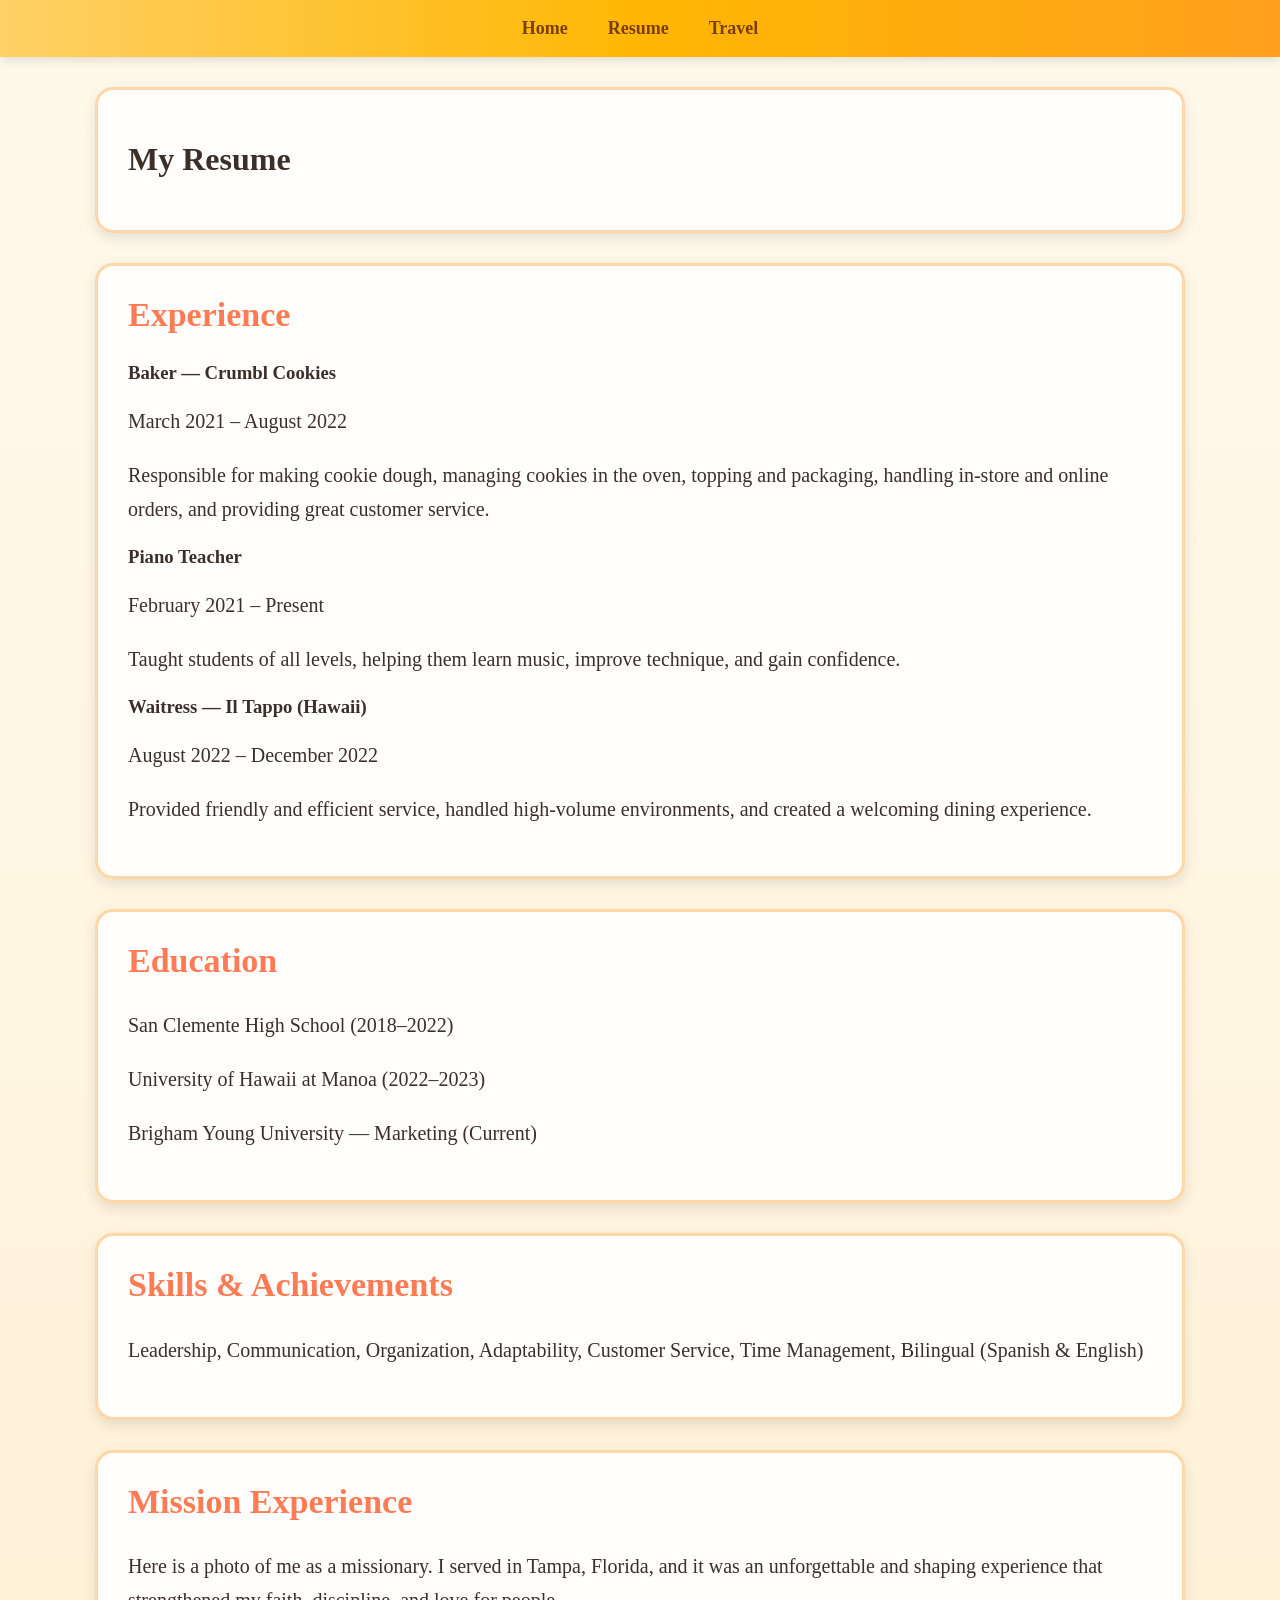
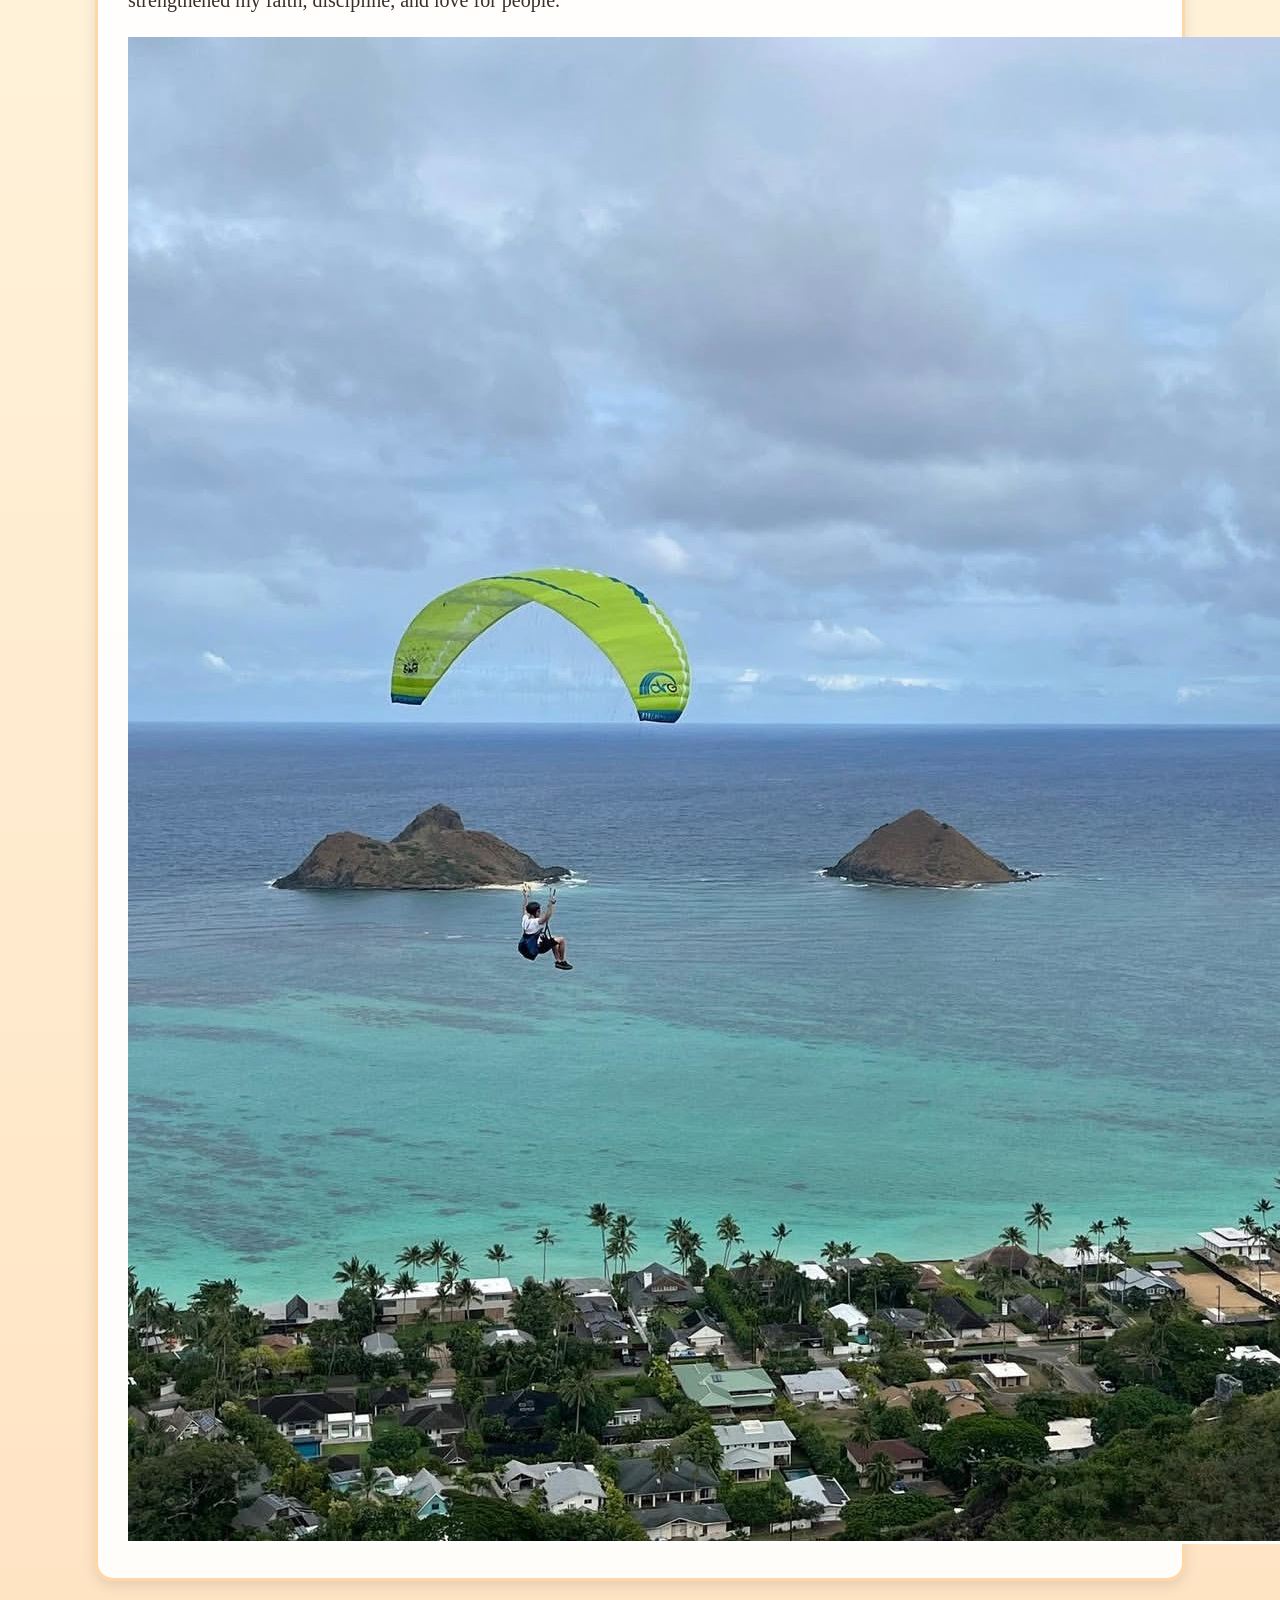
==== resume.html @ fddf5550 "Create resume.html" ====
<!DOCTYPE html>
<html lang="en">
<head>
    <meta charset="UTF-8">
    <title>Resume | Maile Herlean</title>
    <link rel="stylesheet" href="style.css">
</head>
<body>

<div class="nav">
    <a href="index.html">Home</a>
    <a href="resume.html">Resume</a>
    <a href="travel.html">Travel</a>
</div>

<div class="section centered">
    <h1>My Resume</h1>
</div>

<div class="section">
    <h2>Experience</h2>

    <div class="resume-entry">
        <h3>Baker — Crumbl Cookies</h3>
        <p>March 2021 – August 2022</p>
        <p>
            Responsible for making cookie dough, managing cookies in the oven,
            topping and packaging, handling in-store and online orders,
            and providing great customer service.
        </p>
    </div>

    <div class="resume-entry">
        <h3>Piano Teacher</h3>
        <p>February 2021 – Present</p>
        <p>
            Taught students of all levels, helping them learn music,
            improve technique, and gain confidence.
        </p>
    </div>

    <div class="resume-entry">
        <h3>Waitress — Il Tappo (Hawaii)</h3>
        <p>August 2022 – December 2022</p>
        <p>
            Provided friendly and efficient service, handled high-volume
            environments, and created a welcoming dining experience.
        </p>
    </div>
</div>

<div class="section">
    <h2>Education</h2>
    <p>San Clemente High School (2018–2022)</p>
    <p>University of Hawaii at Manoa (2022–2023)</p>
    <p>Brigham Young University — Marketing (Current)</p>
</div>

<div class="section">
    <h2>Skills & Achievements</h2>
    <p>
        Leadership, Communication, Organization, Adaptability,
        Customer Service, Time Management, Bilingual (Spanish & English)
    </p>
</div>

<div class="section centered">
    <h2>Mission Experience</h2>
    <p>
        Here is a photo of me as a missionary. I served in Tampa, Florida,
        and it was an unforgettable and shaping experience that strengthened
        my faith, discipline, and love for people.
    </p>
    <img src="IMG_9642.jpg" class="mission-photo">
</div>

</body>
</html>
---- style.css ----
body {
    margin: 0;
    font-family: Georgia, 'Times New Roman', serif;
    background: linear-gradient(to bottom, #fff9ec, #fff2d9, #ffe4c4);
    color: #3b2f2a;
}

/* NAVBAR */
.nav {
    background: linear-gradient(to right, #ffd166, #ffb703, #ff9f1c);
    padding: 18px;
    text-align: center;
    position: sticky;
    top: 0;
    z-index: 1000;
    box-shadow: 0 3px 10px rgba(0,0,0,0.12);
}

.nav a {
    margin: 0 18px;
    text-decoration: none;
    color: #7a3e00;
    font-weight: bold;
    font-size: 18px;
}

.nav a:hover {
    color: white;
}

/* HERO */
.hero {
    background-image: url("https://images.unsplash.com/photo-1507525428034-b723cf961d3e?auto=format&fit=crop&w=1600&q=80");
    background-size: cover;
    background-position: center;
    height: 430px;
    display: flex;
    justify-content: center;
    align-items: center;
}

.hero-overlay {
    background-color: rgba(255, 248, 230, 0.82);
    padding: 35px 55px;
    border-radius: 18px;
    text-align: center;
    box-shadow: 0 6px 16px rgba(0,0,0,0.12);
}

.hero h1 {
    font-size: 58px;
    margin: 0;
    color: #ff7b54;
}

.tagline {
    font-size: 22px;
    margin-top: 10px;
    color: #0081a7;
    font-weight: bold;
}

/* SECTIONS */
.section {
    width: 80%;
    margin: 30px auto;
    background: rgba(255, 255, 255, 0.92);
    padding: 30px;
    border-radius: 18px;
    box-shadow: 0 5px 14px rgba(0,0,0,0.10);
    border: 3px solid #ffd6a5;
}

.section h2 {
    color: #ff7b54;
    margin-top: 0;
    font-size: 34px;
}

.section p,
.section li {
    font-size: 20px;
    line-height: 1.7;
}

.section a {
    color: #0081a7;
    font-weight: bold;
}

.section a:hover {
    color: #ff7b54;
}

/* IMAGE */
.image-section {
    text-align: center;
}

.main-image {
    width: 80%;
    max-width: 650px;
    border-radius: 16px;
    border: 4px solid #ffd166;
    box-shadow: 0 6px 14px rgba(0,0,0,0.12);
}

/* FOOTER */
.footer {
    text-align: center;
    padding: 20px;
    margin-top: 20px;
    background: linear-gradient(to right, #ffd166, #ffb703, #ff9f1c);
    color: #7a3e00;
    font-weight: bold;
}
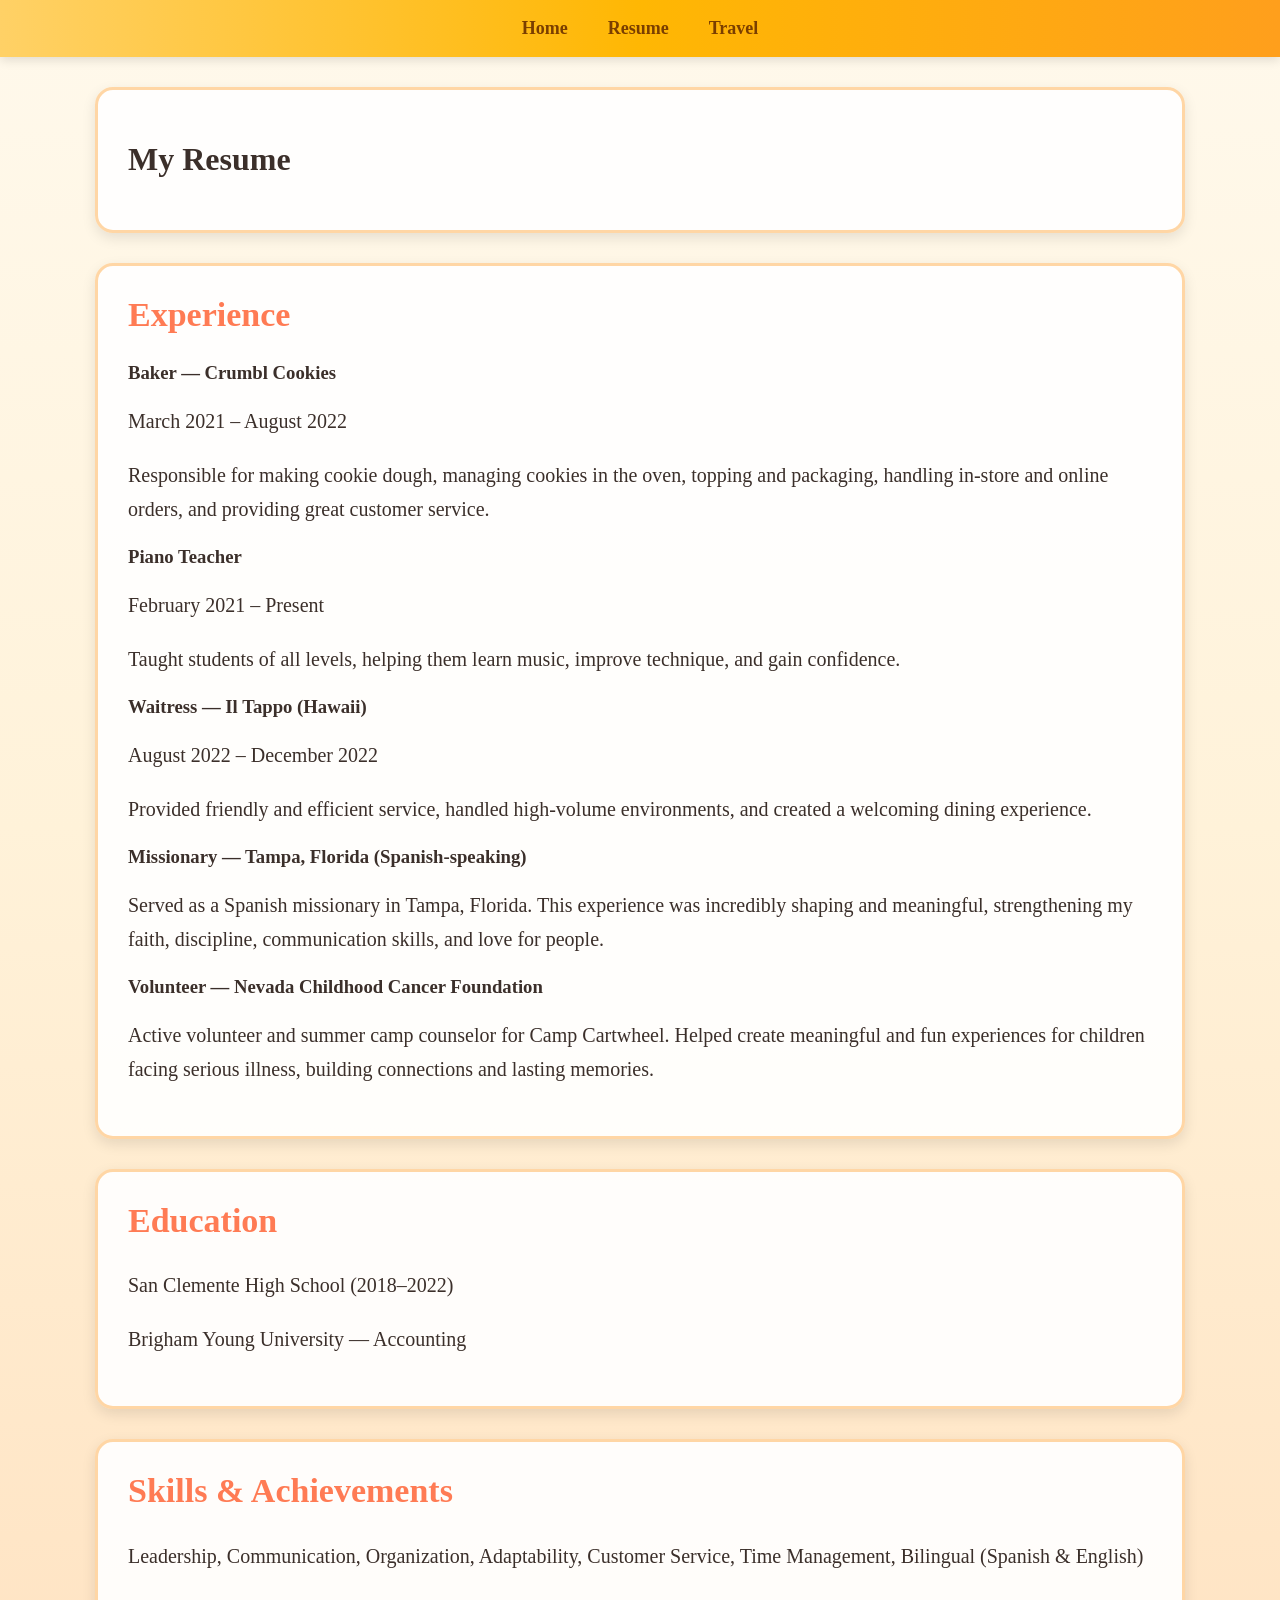
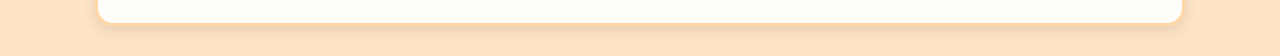
==== commit 1a04509f: "Update resume.html" ====
--- a/resume.html
+++ b/resume.html
@@ -47,13 +47,31 @@
             environments, and created a welcoming dining experience.
         </p>
     </div>
+
+    <div class="resume-entry">
+        <h3>Missionary — Tampa, Florida (Spanish-speaking)</h3>
+        <p>
+            Served as a Spanish missionary in Tampa, Florida. This experience
+            was incredibly shaping and meaningful, strengthening my faith,
+            discipline, communication skills, and love for people.
+        </p>
+    </div>
+
+    <div class="resume-entry">
+        <h3>Volunteer — Nevada Childhood Cancer Foundation</h3>
+        <p>
+            Active volunteer and summer camp counselor for Camp Cartwheel.
+            Helped create meaningful and fun experiences for children facing
+            serious illness, building connections and lasting memories.
+        </p>
+    </div>
+
 </div>
 
 <div class="section">
     <h2>Education</h2>
     <p>San Clemente High School (2018–2022)</p>
-    <p>University of Hawaii at Manoa (2022–2023)</p>
-    <p>Brigham Young University — Marketing (Current)</p>
+    <p>Brigham Young University — Accounting</p>
 </div>
 
 <div class="section">
@@ -64,15 +82,5 @@
     </p>
 </div>
 
-<div class="section centered">
-    <h2>Mission Experience</h2>
-    <p>
-        Here is a photo of me as a missionary. I served in Tampa, Florida,
-        and it was an unforgettable and shaping experience that strengthened
-        my faith, discipline, and love for people.
-    </p>
-    <img src="IMG_9642.jpg" class="mission-photo">
-</div>
-
 </body>
 </html>
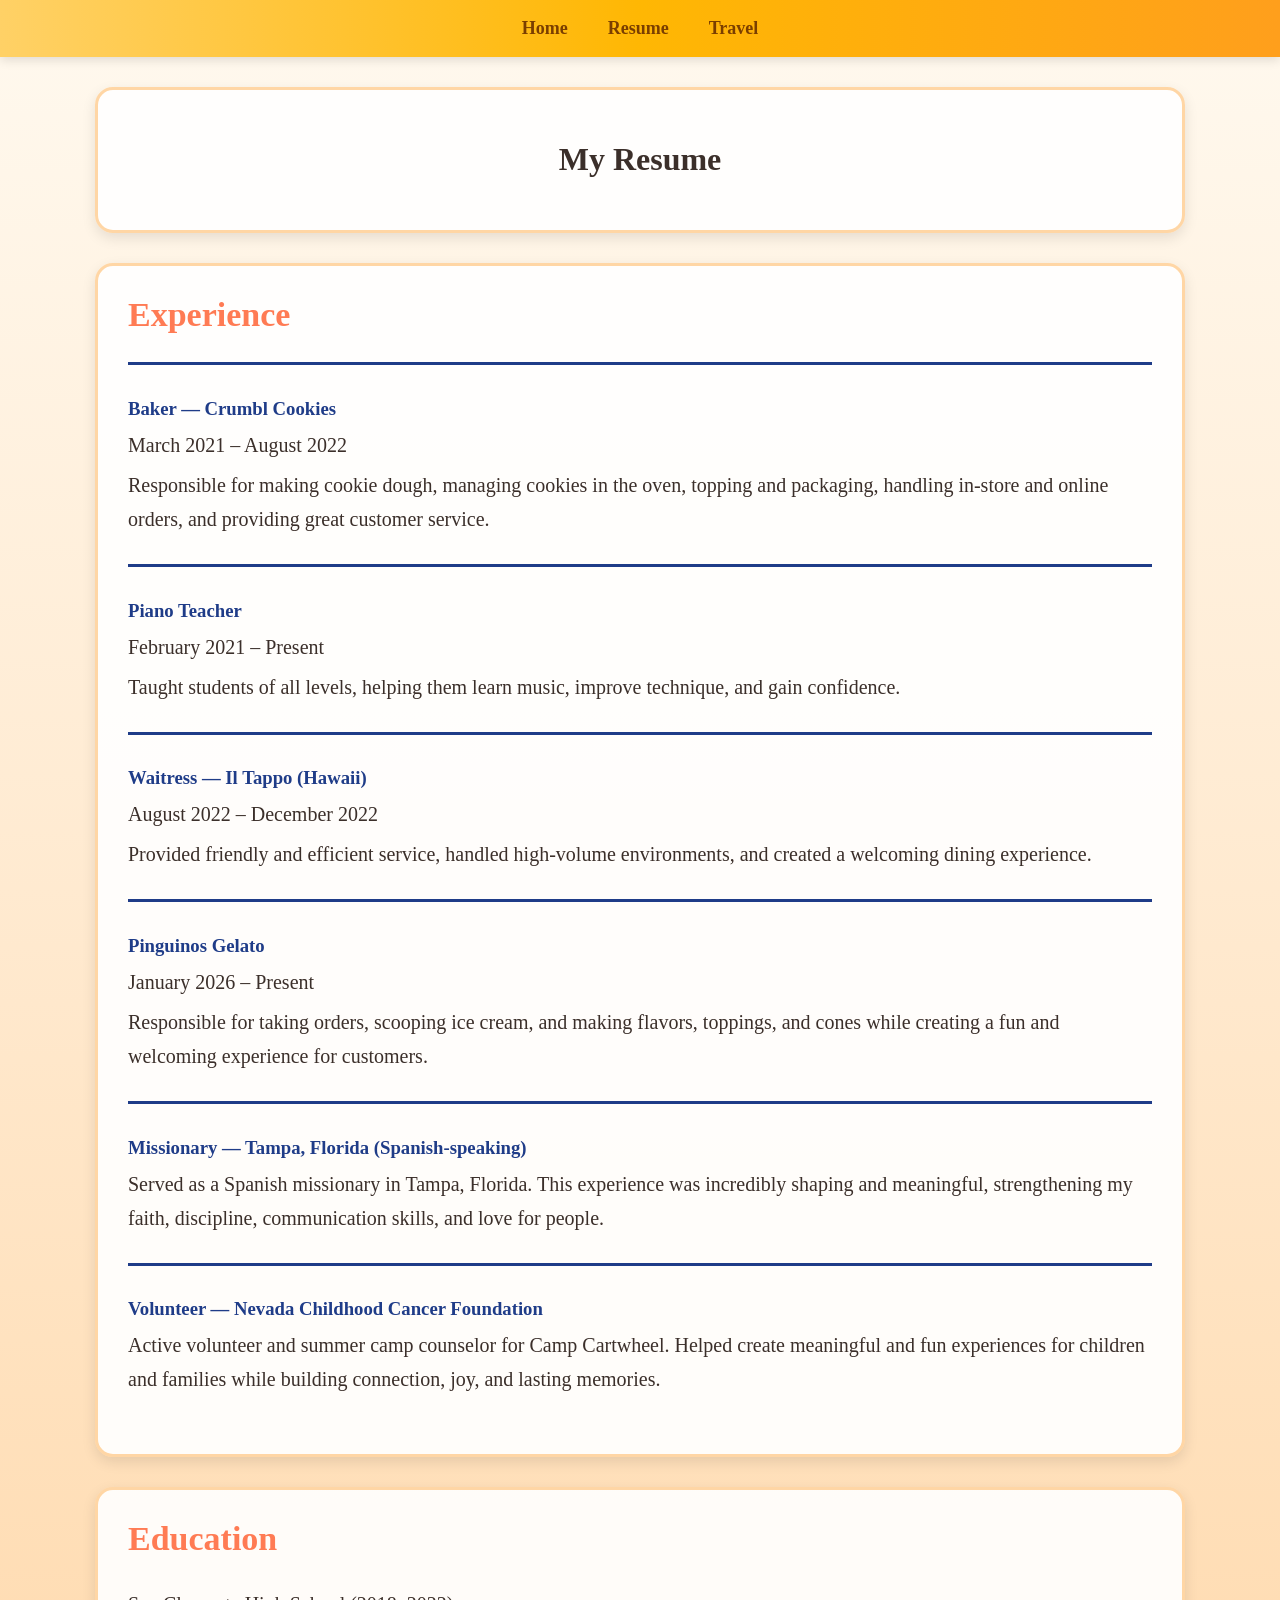
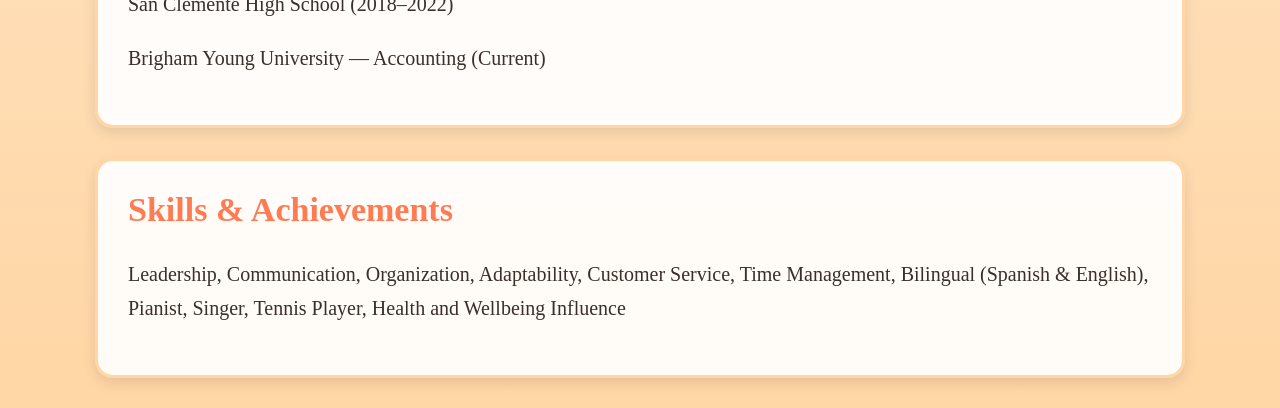
==== commit 2fe44f4b: "Update resume.html" ====
--- a/resume.html
+++ b/resume.html
@@ -49,6 +49,16 @@
     </div>
 
     <div class="resume-entry">
+        <h3>Pinguinos Gelato</h3>
+        <p>January 2026 – Present</p>
+        <p>
+            Responsible for taking orders, scooping ice cream, and making
+            flavors, toppings, and cones while creating a fun and welcoming
+            experience for customers.
+        </p>
+    </div>
+
+    <div class="resume-entry">
         <h3>Missionary — Tampa, Florida (Spanish-speaking)</h3>
         <p>
             Served as a Spanish missionary in Tampa, Florida. This experience
@@ -61,8 +71,8 @@
         <h3>Volunteer — Nevada Childhood Cancer Foundation</h3>
         <p>
             Active volunteer and summer camp counselor for Camp Cartwheel.
-            Helped create meaningful and fun experiences for children facing
-            serious illness, building connections and lasting memories.
+            Helped create meaningful and fun experiences for children and families
+            while building connection, joy, and lasting memories.
         </p>
     </div>
 
@@ -71,14 +81,15 @@
 <div class="section">
     <h2>Education</h2>
     <p>San Clemente High School (2018–2022)</p>
-    <p>Brigham Young University — Accounting</p>
+    <p>Brigham Young University — Accounting (Current)</p>
 </div>
 
 <div class="section">
     <h2>Skills & Achievements</h2>
     <p>
-        Leadership, Communication, Organization, Adaptability,
-        Customer Service, Time Management, Bilingual (Spanish & English)
+        Leadership, Communication, Organization, Adaptability, Customer Service,
+        Time Management, Bilingual (Spanish & English), Pianist, Singer,
+        Tennis Player, Health and Wellbeing Influence
     </p>
 </div>
 
--- a/style.css
+++ b/style.css
@@ -1,11 +1,11 @@
 body {
     margin: 0;
     font-family: Georgia, 'Times New Roman', serif;
-    background: linear-gradient(to bottom, #fff9ec, #fff2d9, #ffe4c4);
+    background: linear-gradient(to bottom, #fff9ef, #ffe8cc, #ffd6a5);
     color: #3b2f2a;
 }
 
-/* NAVBAR */
+/* NAV */
 .nav {
     background: linear-gradient(to right, #ffd166, #ffb703, #ff9f1c);
     padding: 18px;
@@ -30,7 +30,7 @@
 
 /* HERO */
 .hero {
-    background-image: url("https://images.unsplash.com/photo-1507525428034-b723cf961d3e?auto=format&fit=crop&w=1600&q=80");
+    background-image: url("20963.jpg");
     background-size: cover;
     background-position: center;
     height: 430px;
@@ -92,17 +92,68 @@
     color: #ff7b54;
 }
 
-/* IMAGE */
 .image-section {
     text-align: center;
 }
 
 .main-image {
     width: 80%;
-    max-width: 650px;
+    max-width: 700px;
     border-radius: 16px;
+    box-shadow: 0 6px 14px rgba(0,0,0,0.12);
     border: 4px solid #ffd166;
-    box-shadow: 0 6px 14px rgba(0,0,0,0.12);
+}
+
+/* RESUME PAGE */
+.resume-entry {
+    margin-bottom: 28px;
+    border-top: 3px solid #1f3c88;
+    padding-top: 14px;
+}
+
+.resume-entry h3 {
+    color: #1f3c88;
+    margin-bottom: 8px;
+}
+
+.resume-entry p {
+    margin: 6px 0;
+}
+
+.centered {
+    text-align: center;
+}
+
+/* TRAVEL PAGE */
+.gallery {
+    width: 85%;
+    margin: 30px auto;
+    display: grid;
+    grid-template-columns: repeat(auto-fit, minmax(260px, 1fr));
+    gap: 22px;
+}
+
+.gallery-card {
+    background: rgba(255,255,255,0.95);
+    border-radius: 16px;
+    padding: 16px;
+    box-shadow: 0 5px 14px rgba(0,0,0,0.10);
+    border: 3px solid #ffd6a5;
+    text-align: center;
+}
+
+.gallery-card p {
+    font-size: 17px;
+    margin-top: 12px;
+    line-height: 1.5;
+}
+
+.travel-photo {
+    width: 100%;
+    max-width: 250px;
+    margin: 0 auto;
+    display: block;
+    border-radius: 12px;
 }
 
 /* FOOTER */
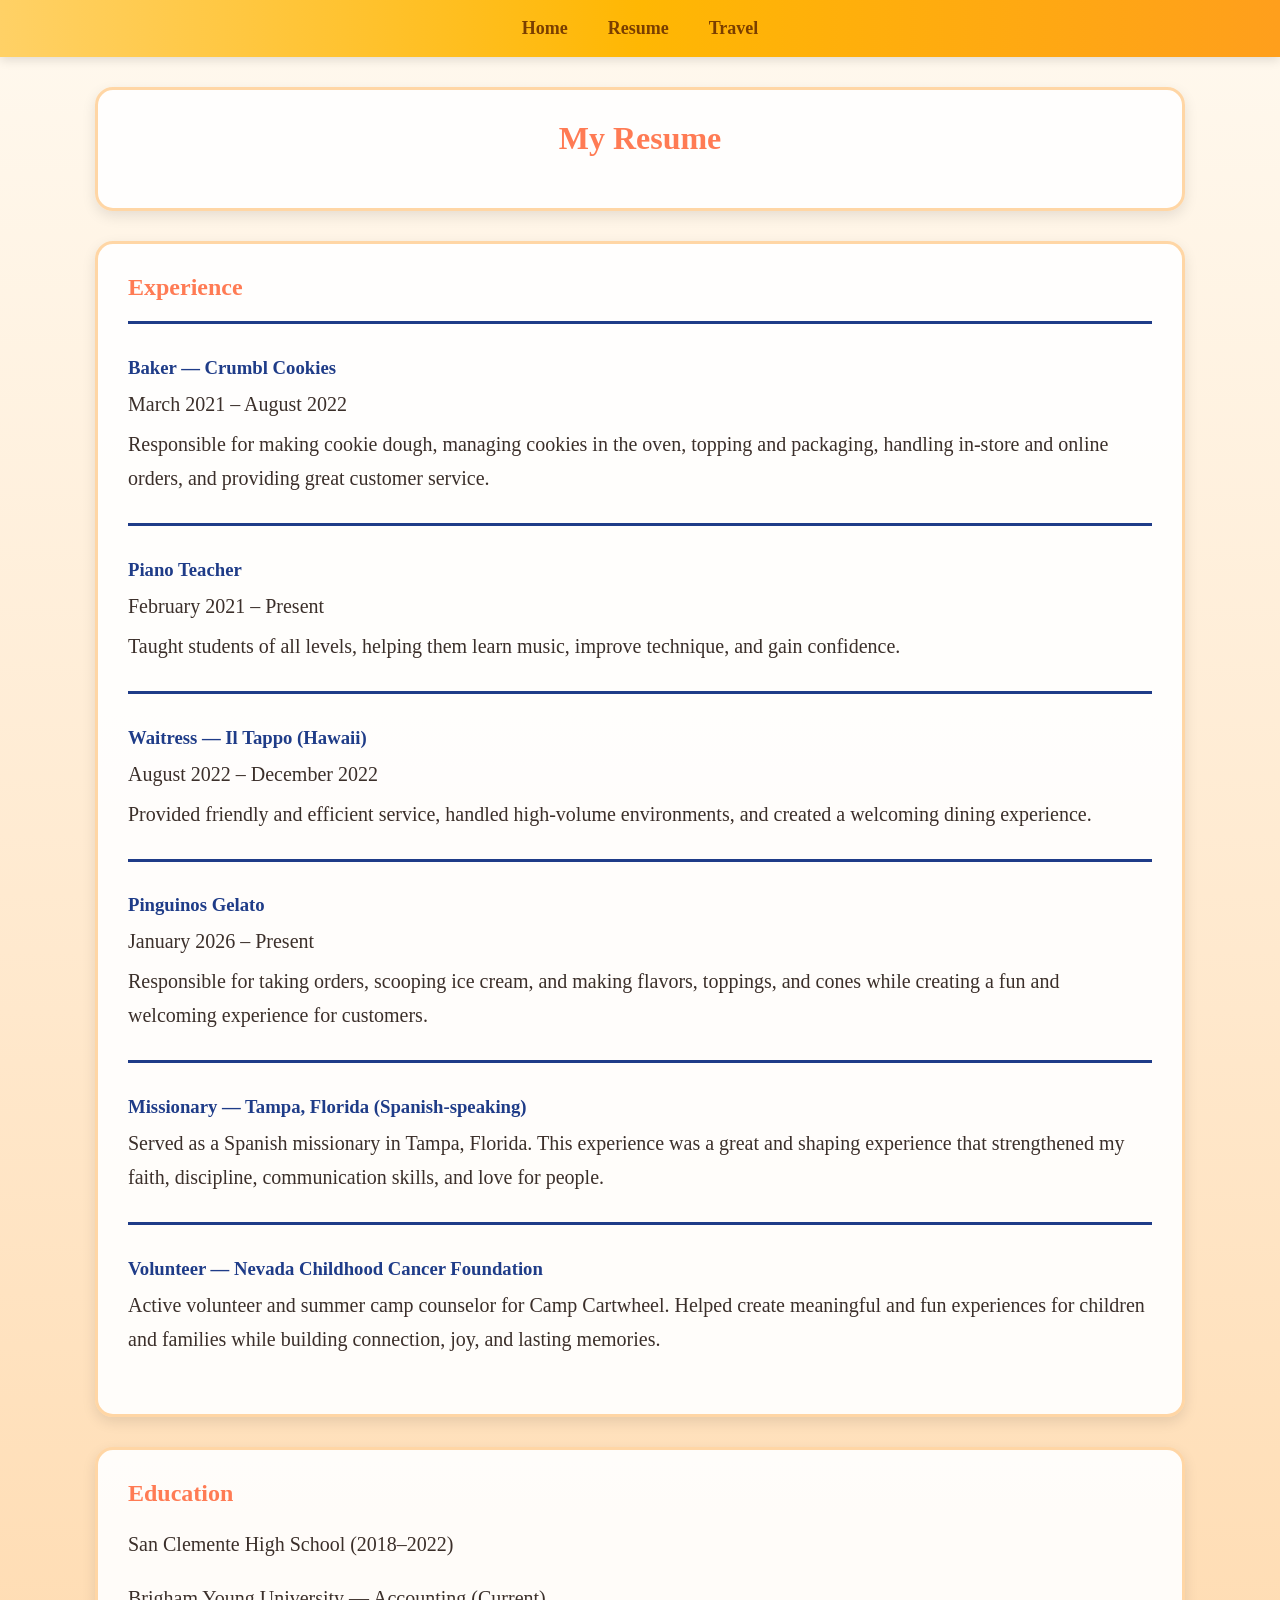
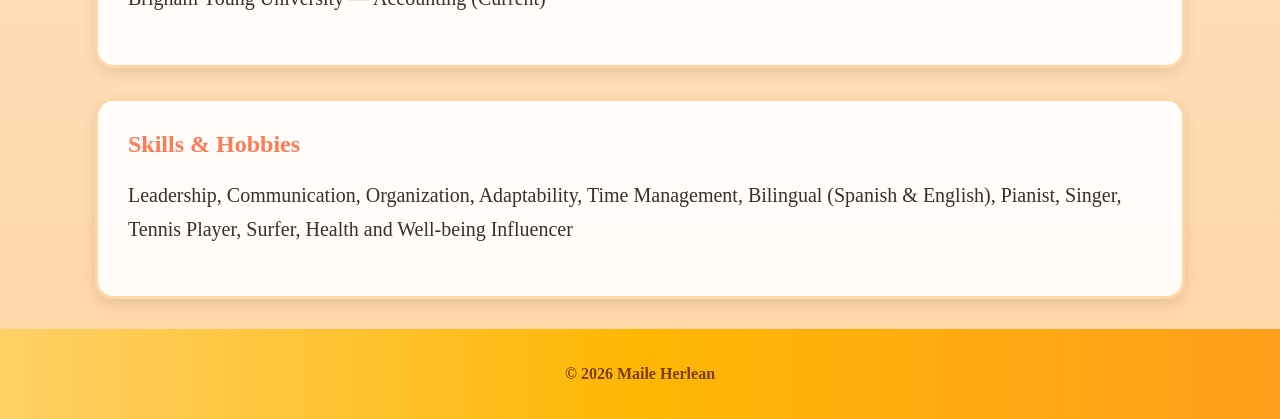
==== commit a0cb9033: "Update resume.html" ====
--- a/resume.html
+++ b/resume.html
@@ -2,6 +2,7 @@
 <html lang="en">
 <head>
     <meta charset="UTF-8">
+    <meta name="viewport" content="width=device-width, initial-scale=1.0">
     <title>Resume | Maile Herlean</title>
     <link rel="stylesheet" href="style.css">
 </head>
@@ -62,7 +63,7 @@
         <h3>Missionary — Tampa, Florida (Spanish-speaking)</h3>
         <p>
             Served as a Spanish missionary in Tampa, Florida. This experience
-            was incredibly shaping and meaningful, strengthening my faith,
+            was a great and shaping experience that strengthened my faith,
             discipline, communication skills, and love for people.
         </p>
     </div>
@@ -75,7 +76,6 @@
             while building connection, joy, and lasting memories.
         </p>
     </div>
-
 </div>
 
 <div class="section">
@@ -85,12 +85,16 @@
 </div>
 
 <div class="section">
-    <h2>Skills & Achievements</h2>
+    <h2>Skills & Hobbies</h2>
     <p>
-        Leadership, Communication, Organization, Adaptability, Customer Service,
-        Time Management, Bilingual (Spanish & English), Pianist, Singer,
-        Tennis Player, Health and Wellbeing Influence
+        Leadership, Communication, Organization, Adaptability, Time Management,
+        Bilingual (Spanish & English), Pianist, Singer, Tennis Player, Surfer,
+        Health and Well-being Influencer
     </p>
+</div>
+
+<div class="footer">
+    <p>© 2026 Maile Herlean</p>
 </div>
 
 </body>
--- a/style.css
+++ b/style.css
@@ -53,13 +53,6 @@
     color: #ff7b54;
 }
 
-.tagline {
-    font-size: 22px;
-    margin-top: 10px;
-    color: #0081a7;
-    font-weight: bold;
-}
-
 /* SECTIONS */
 .section {
     width: 80%;
@@ -71,10 +64,10 @@
     border: 3px solid #ffd6a5;
 }
 
+.section h1,
 .section h2 {
     color: #ff7b54;
     margin-top: 0;
-    font-size: 34px;
 }
 
 .section p,
@@ -92,14 +85,18 @@
     color: #ff7b54;
 }
 
-.image-section {
+/* ABOUT PHOTO */
+.about-photo-wrap {
     text-align: center;
+    margin-bottom: 20px;
 }
 
-.main-image {
-    width: 80%;
-    max-width: 700px;
-    border-radius: 16px;
+.about-photo {
+    width: 100%;
+    max-width: 320px;
+    border-radius: 18px;
+    display: block;
+    margin: 0 auto;
     box-shadow: 0 6px 14px rgba(0,0,0,0.12);
     border: 4px solid #ffd166;
 }
